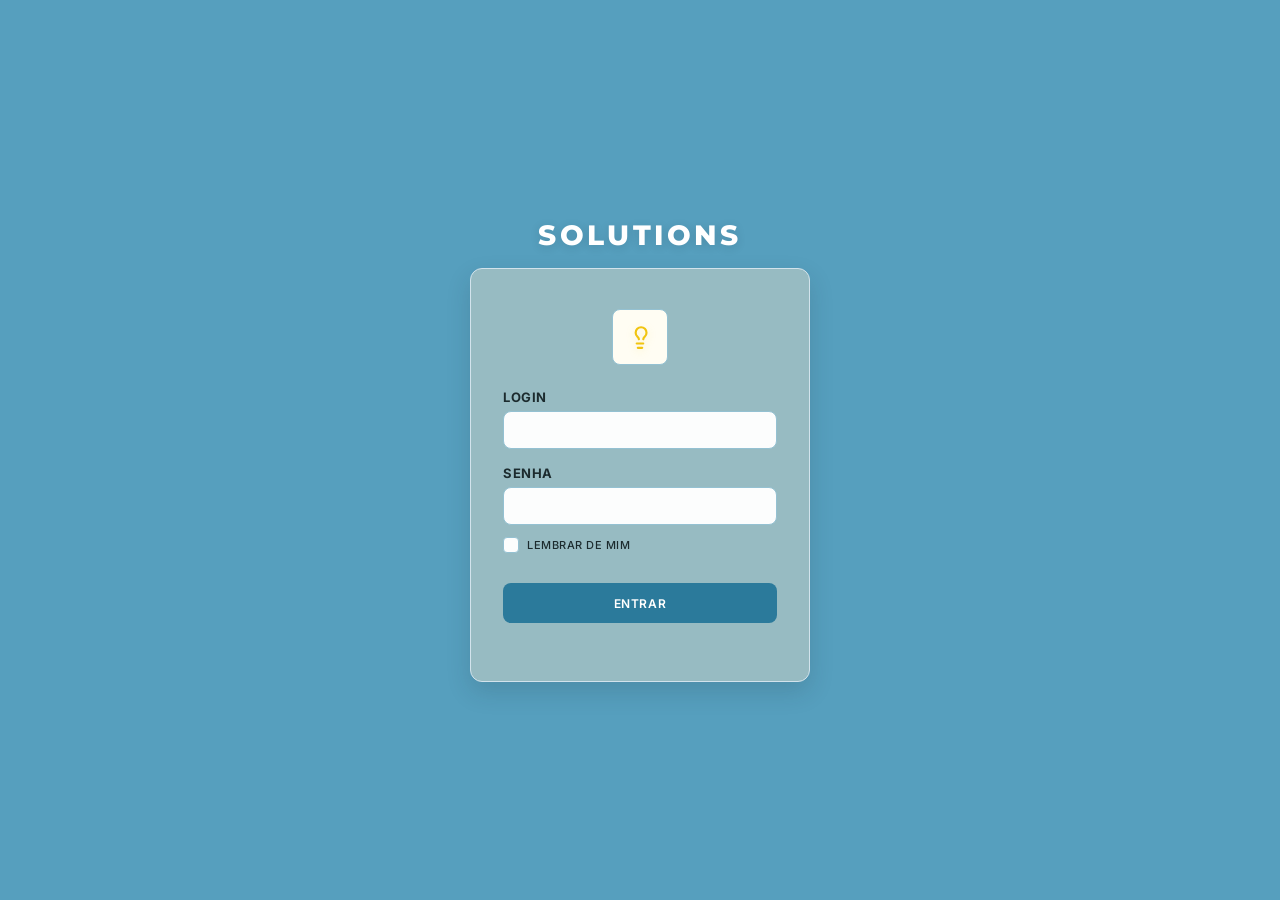
==== index.html @ 59786dab "Add files via upload Páginas iniciais" ====
<!DOCTYPE html>
<html lang="pt-BR">
<head>
<meta charset="UTF-8">
<meta name="viewport" content="width=device-width, initial-scale=1.0">
<title>Tela de login</title>
<link rel="preconnect" href="https://fonts.googleapis.com">
<link rel="preconnect" href="https://fonts.gstatic.com" crossorigin>
<link href="https://fonts.googleapis.com/css2?family=Inter:wght@400;500;600;700&family=Montserrat:wght@600;800&display=swap" rel="stylesheet">
<style>
  :root {
    --page-bg: #569fbe;          
    --card-bg: #97bbc2;          
    --border: #D2E3EC;           
    --border-strong: #94C1D2;    
    --accent: #2B7A9B;           
    --logo-yellow: #F1C40F;      
    --text-primary: #1C2B2E;     
    --text-muted: #7A8B94;
    --text-secondary: #43525A;
    --radius: 8px;
  }

  * { box-sizing: border-box; }

  body {
    margin: 0;
    background: var(--page-bg);
    font-family: 'Inter', system-ui, -apple-system, sans-serif;
    display: flex;
    flex-direction: column;      /* Permite alinhar a logo gigante acima do card */
    align-items: center;
    justify-content: center;
    min-height: 100vh;
    padding: 40px 20px;
    user-select: none; 
  }

  /* --- A NOVA LOGO DA CLÍNICA REESTILIZADA --- */
  .annotation {
    font-family: 'Montserrat', sans-serif;
    font-size: 28px;             /* Deixou de ser textinho e virou Título de impacto */
    font-weight: 800;            /* Peso ultra-bold para dar autoridade */
    color: #FFFFFF;              /* Branco puro para brilhar no fundo azul */
    letter-spacing: 0.12em;      /* Letras bem espaçadas (visual sênior e premium) */
    text-transform: uppercase;
    margin: 0 0 16px 0;          /* Espaço perfeito entre ela e o card */
    text-shadow: 0 2px 10px rgba(28, 43, 46, 0.15); /* Sombra cirúrgica para dar profundidade */
    text-align: center;
  }

  .card {
    background: var(--card-bg);
    border: 1px solid var(--border);
    border-radius: 12px;
    padding: 2.5rem 2rem;
    max-width: 340px;
    width: 100%;
    box-shadow: 0 10px 25px rgba(28, 43, 46, 0.15); /* Sombra mais realista no card */
  }

  .logo-box {
    width: 56px;
    height: 56px;
    border: 1.5px solid var(--border-strong);
    border-radius: var(--radius);
    display: flex;
    align-items: center;
    justify-content: center;
    margin: 0 auto 24px;         
    color: var(--logo-yellow);       
    background: #FFFDF3;             
  }

  .logo-box svg { 
    width: 26px; 
    height: 26px; 
    filter: drop-shadow(0 2px 4px rgba(241, 196, 15, 0.2)); 
  }

  label {
    font-size: 13px;             
    font-weight: 700;            
    color: var(--text-primary);  
    display: block;
    margin-bottom: 6px;
    text-transform: uppercase;
    letter-spacing: 0.04em;
  }

  .field {
    width: 100%;
    height: 38px;
    border: 1px solid var(--border-strong);
    border-radius: var(--radius);
    margin-bottom: 16px;
    background: #FCFDFD;
    padding: 0 12px;             
    font-family: inherit;
    font-size: 14px;
    color: var(--text-primary);
    outline: none;               
    transition: border-color 0.15s ease, box-shadow 0.15s ease;
  }

  .field.senha { margin-bottom: 12px; }

  .field:focus {
    border-color: var(--accent);
    background: #FFFFFF;         
    box-shadow: 0 0 0 3px rgba(43, 122, 155, 0.15); 
  }

  .row-options {
    display: flex;
    justify-content: space-between;
    align-items: center;
    margin-bottom: 24px;
  }

  .remember {
    display: flex;
    align-items: center;
    gap: 8px;
    cursor: pointer;            
  }

  .remember input {
    position: absolute;
    opacity: 0;
    cursor: pointer;
    height: 0;
    width: 0;
  }

  .checkbox-box {
    width: 16px;
    height: 16px;
    border: 1px solid var(--border-strong);
    border-radius: 4px;
    background: #FCFDFD;
    display: flex;
    align-items: center;
    justify-content: center;
    transition: background 0.15s ease, border-color 0.15s ease;
  }

  .remember input:checked ~ .checkbox-box {
    background: var(--accent);
    border-color: var(--accent);
  }

  .checkbox-box::after {
    content: "";
    display: none;
    width: 4px;
    height: 8px;
    border: solid white;
    border-width: 0 2px 2px 0;
    transform: rotate(45deg);
    margin-bottom: 2px;
  }

  .remember input:checked ~ .checkbox-box::after {
    display: block;
  }

  .muted-text {
    font-size: 11px;
    font-weight: 500;
    color: var(--text-primary); 
  }

  .btn-box {
    height: 40px;
    background: var(--accent);
    border-radius: var(--radius);
    display: flex;
    align-items: center;
    justify-content: center;
    margin-bottom: 18px;
    cursor: pointer;
    transition: background 0.15s ease, transform 0.1s ease; 
  }

  .btn-box:hover {
    background: #1F5C77;
  }

  .btn-box:active {
    transform: scale(0.96); 
    background: #17475C;    
  }

  .btn-label {
    font-size: 12px;
    color: #FFFFFF;              
    font-weight: 600;
    text-transform: uppercase;
    letter-spacing: 0.05em;
  }
</style>
</head>
<body>

<h1 class="annotation">SOLUTIONS</h1>

<div class="card">
  <div class="logo-box">
    <svg viewBox="0 0 24 24" fill="none" stroke="currentColor" stroke-width="2" stroke-linecap="round" stroke-linejoin="round">
      <path d="M15 14c.2-1 .7-1.7 1.5-2.5 1-.9 1.5-2.2 1.5-3.5A5 5 0 0 0 8 8c0 1.3.5 2.6 1.5 3.5.8.8 1.3 1.5 1.5 2.5"></path>
      <line x1="9" y1="18" x2="15" y2="18"></line>
      <line x1="10" y1="22" x2="14" y2="22"></line>
    </svg>
  </div>

  <label for="loginInput">Login</label>
  <input type="text" id="loginInput" class="field">

  <label for="senhaInput">senha</label>
  <input type="password" id="senhaInput" class="field senha">

  <div class="row-options">
    <label class="remember">
      <input type="checkbox" id="rememberMe">
      <div class="checkbox-box"></div>
      <span class="muted-text">lembrar de mim</span>
    </label>
  </div>

  <div class="btn-box">
    <span class="btn-label">entrar</span>
  </div>
</div>
</body>
</html>
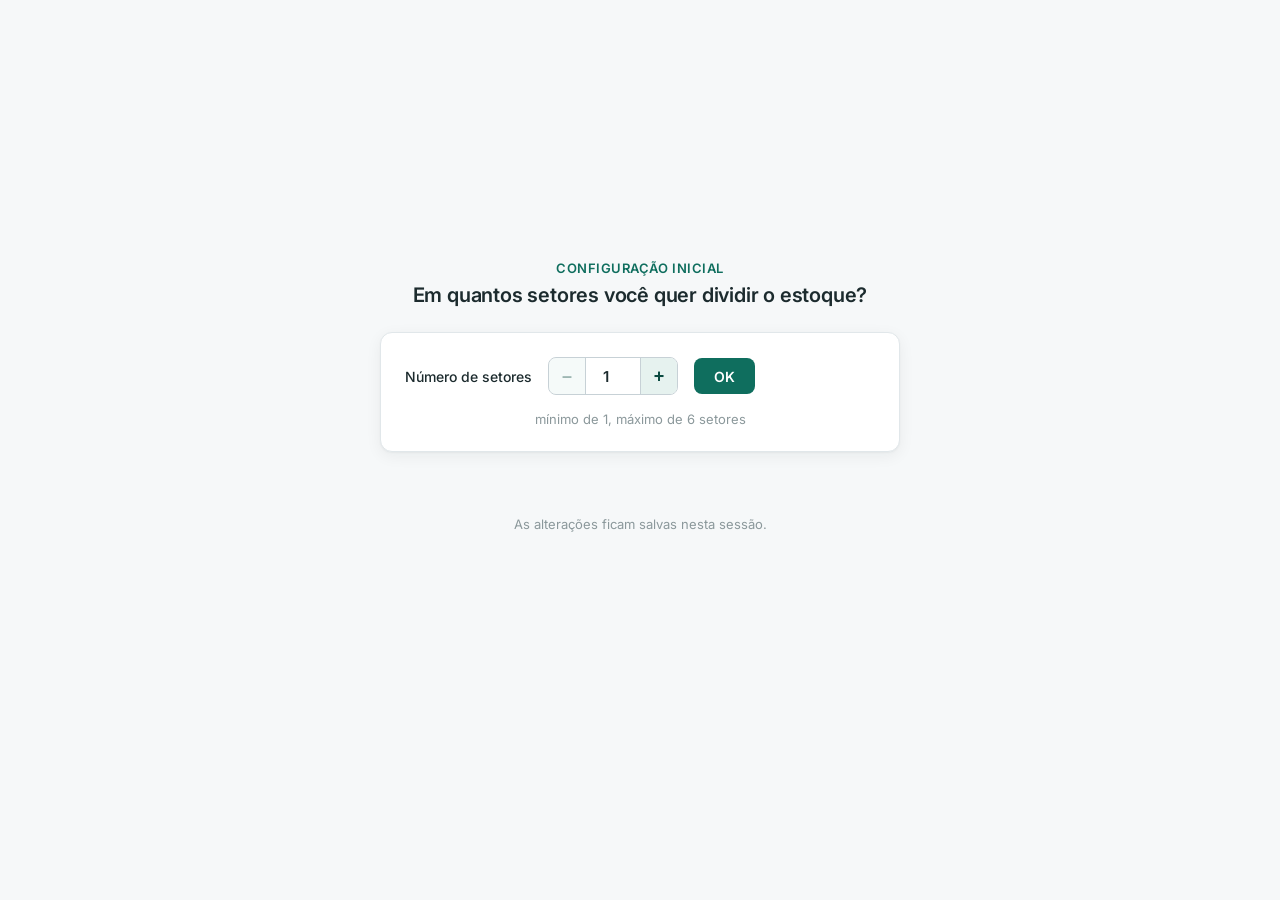
==== commit c2d15795: "Rename home.html to index.html" ====
--- a/index.html
+++ b/index.html
@@ -3,234 +3,255 @@
 <head>
 <meta charset="UTF-8">
 <meta name="viewport" content="width=device-width, initial-scale=1.0">
-<title>Tela de login</title>
+<title>Gerenciador de Estoque — Setor</title>
 <link rel="preconnect" href="https://fonts.googleapis.com">
 <link rel="preconnect" href="https://fonts.gstatic.com" crossorigin>
-<link href="https://fonts.googleapis.com/css2?family=Inter:wght@400;500;600;700&family=Montserrat:wght@600;800&display=swap" rel="stylesheet">
-<style>
-  :root {
-    --page-bg: #569fbe;          
-    --card-bg: #97bbc2;          
-    --border: #D2E3EC;           
-    --border-strong: #94C1D2;    
-    --accent: #2B7A9B;           
-    --logo-yellow: #F1C40F;      
-    --text-primary: #1C2B2E;     
-    --text-muted: #7A8B94;
-    --text-secondary: #43525A;
-    --radius: 8px;
-  }
-
-  * { box-sizing: border-box; }
-
-  body {
-    margin: 0;
-    background: var(--page-bg);
-    font-family: 'Inter', system-ui, -apple-system, sans-serif;
-    display: flex;
-    flex-direction: column;      /* Permite alinhar a logo gigante acima do card */
-    align-items: center;
-    justify-content: center;
-    min-height: 100vh;
-    padding: 40px 20px;
-    user-select: none; 
-  }
-
-  /* --- A NOVA LOGO DA CLÍNICA REESTILIZADA --- */
-  .annotation {
-    font-family: 'Montserrat', sans-serif;
-    font-size: 28px;             /* Deixou de ser textinho e virou Título de impacto */
-    font-weight: 800;            /* Peso ultra-bold para dar autoridade */
-    color: #FFFFFF;              /* Branco puro para brilhar no fundo azul */
-    letter-spacing: 0.12em;      /* Letras bem espaçadas (visual sênior e premium) */
-    text-transform: uppercase;
-    margin: 0 0 16px 0;          /* Espaço perfeito entre ela e o card */
-    text-shadow: 0 2px 10px rgba(28, 43, 46, 0.15); /* Sombra cirúrgica para dar profundidade */
-    text-align: center;
-  }
-
-  .card {
-    background: var(--card-bg);
-    border: 1px solid var(--border);
-    border-radius: 12px;
-    padding: 2.5rem 2rem;
-    max-width: 340px;
-    width: 100%;
-    box-shadow: 0 10px 25px rgba(28, 43, 46, 0.15); /* Sombra mais realista no card */
-  }
-
-  .logo-box {
-    width: 56px;
-    height: 56px;
-    border: 1.5px solid var(--border-strong);
-    border-radius: var(--radius);
-    display: flex;
-    align-items: center;
-    justify-content: center;
-    margin: 0 auto 24px;         
-    color: var(--logo-yellow);       
-    background: #FFFDF3;             
-  }
-
-  .logo-box svg { 
-    width: 26px; 
-    height: 26px; 
-    filter: drop-shadow(0 2px 4px rgba(241, 196, 15, 0.2)); 
-  }
-
-  label {
-    font-size: 13px;             
-    font-weight: 700;            
-    color: var(--text-primary);  
-    display: block;
-    margin-bottom: 6px;
-    text-transform: uppercase;
-    letter-spacing: 0.04em;
-  }
-
-  .field {
-    width: 100%;
-    height: 38px;
-    border: 1px solid var(--border-strong);
-    border-radius: var(--radius);
-    margin-bottom: 16px;
-    background: #FCFDFD;
-    padding: 0 12px;             
-    font-family: inherit;
-    font-size: 14px;
-    color: var(--text-primary);
-    outline: none;               
-    transition: border-color 0.15s ease, box-shadow 0.15s ease;
-  }
-
-  .field.senha { margin-bottom: 12px; }
-
-  .field:focus {
-    border-color: var(--accent);
-    background: #FFFFFF;         
-    box-shadow: 0 0 0 3px rgba(43, 122, 155, 0.15); 
-  }
-
-  .row-options {
-    display: flex;
-    justify-content: space-between;
-    align-items: center;
-    margin-bottom: 24px;
-  }
-
-  .remember {
-    display: flex;
-    align-items: center;
-    gap: 8px;
-    cursor: pointer;            
-  }
-
-  .remember input {
-    position: absolute;
-    opacity: 0;
-    cursor: pointer;
-    height: 0;
-    width: 0;
-  }
-
-  .checkbox-box {
-    width: 16px;
-    height: 16px;
-    border: 1px solid var(--border-strong);
-    border-radius: 4px;
-    background: #FCFDFD;
-    display: flex;
-    align-items: center;
-    justify-content: center;
-    transition: background 0.15s ease, border-color 0.15s ease;
-  }
-
-  .remember input:checked ~ .checkbox-box {
-    background: var(--accent);
-    border-color: var(--accent);
-  }
-
-  .checkbox-box::after {
-    content: "";
-    display: none;
-    width: 4px;
-    height: 8px;
-    border: solid white;
-    border-width: 0 2px 2px 0;
-    transform: rotate(45deg);
-    margin-bottom: 2px;
-  }
-
-  .remember input:checked ~ .checkbox-box::after {
-    display: block;
-  }
-
-  .muted-text {
-    font-size: 11px;
-    font-weight: 500;
-    color: var(--text-primary); 
-  }
-
-  .btn-box {
-    height: 40px;
-    background: var(--accent);
-    border-radius: var(--radius);
-    display: flex;
-    align-items: center;
-    justify-content: center;
-    margin-bottom: 18px;
-    cursor: pointer;
-    transition: background 0.15s ease, transform 0.1s ease; 
-  }
-
-  .btn-box:hover {
-    background: #1F5C77;
-  }
-
-  .btn-box:active {
-    transform: scale(0.96); 
-    background: #17475C;    
-  }
-
-  .btn-label {
-    font-size: 12px;
-    color: #FFFFFF;              
-    font-weight: 600;
-    text-transform: uppercase;
-    letter-spacing: 0.05em;
-  }
-</style>
+<link href="https://fonts.googleapis.com/css2?family=Inter:wght@400;500;600&display=swap" rel="stylesheet">
+<link rel="stylesheet" href="style.css">
 </head>
 <body>
-
-<h1 class="annotation">SOLUTIONS</h1>
-
-<div class="card">
-  <div class="logo-box">
-    <svg viewBox="0 0 24 24" fill="none" stroke="currentColor" stroke-width="2" stroke-linecap="round" stroke-linejoin="round">
-      <path d="M15 14c.2-1 .7-1.7 1.5-2.5 1-.9 1.5-2.2 1.5-3.5A5 5 0 0 0 8 8c0 1.3.5 2.6 1.5 3.5.8.8 1.3 1.5 1.5 2.5"></path>
-      <line x1="9" y1="18" x2="15" y2="18"></line>
-      <line x1="10" y1="22" x2="14" y2="22"></line>
-    </svg>
+<div class="page">
+
+  <!-- Tela Inicial -->
+  <div id="homeView">
+    <div id="initialSetupBlock">
+      <p class="eyebrow">Configuração inicial</p>
+      <h3>Em quantos setores você quer dividir o estoque?</h3>
+      <div class="setup-card">
+        <label for="numSetores">Número de setores</label>
+        <div class="num-control">
+          <button type="button" id="decBtn" aria-label="Diminuir">–</button>
+          <input type="number" id="numSetores" min="1" max="6" value="1" inputmode="numeric">
+          <button type="button" id="incBtn" aria-label="Aumentar">+</button>
+        </div>
+        <button type="button" class="action-btn" id="confirmarBtn">OK</button>
+        <span class="hint">mínimo de 1, máximo de 6 setores</span>
+      </div>
+    </div>
+
+    <div id="postSetupBlock" hidden style="width: 100%;">
+      <div class="post-setup-header">
+        <h3>Setores do Estoque</h3>
+        <div class="header-actions">
+          <button type="button" class="action-btn secondary" id="fundirSetoresBtn">Fundir Setores</button>
+          <button type="button" class="action-btn" id="incluirSetorBtn">+ Incluir setor</button>
+        </div>
+      </div>
+    </div>
+
+    <div id="rows" class="rows" hidden></div>
+    <footer>As alterações ficam salvas nesta sessão.</footer>
   </div>
 
-  <label for="loginInput">Login</label>
-  <input type="text" id="loginInput" class="field">
-
-  <label for="senhaInput">senha</label>
-  <input type="password" id="senhaInput" class="field senha">
-
-  <div class="row-options">
-    <label class="remember">
-      <input type="checkbox" id="rememberMe">
-      <div class="checkbox-box"></div>
-      <span class="muted-text">lembrar de mim</span>
-    </label>
+  <!-- Tela do Setor -->
+  <div id="setorView" hidden>
+    <button type="button" class="back-btn" id="backBtn">
+      <svg viewBox="0 0 24 24" fill="none" stroke="currentColor" stroke-width="2" stroke-linecap="round" stroke-linejoin="round"><line x1="19" y1="12" x2="5" y2="12"></line><polyline points="12 19 5 12 12 5"></polyline></svg>
+      Voltar para setores
+    </button>
+    <p class="eyebrow">Setor selecionado</p>
+    <h3 id="setorTitle">Nome do setor</h3>
+
+    <!-- Barra Superior com os 4 Botões Lado a Lado -->
+    <div class="top-navbar" id="topNavbar"></div>
+
+    <div class="sector-layout">
+      <!-- Centro: Área de Conteúdo (Cadastro / Conferência / Alerta / etc.) -->
+      <div class="main-content-area">
+        <!-- Conteúdo 1: Cadastro de Produtos -->
+        <div class="container-cadastro" id="secaoCadastro">
+          <div class="cadastro-header">
+            <svg viewBox="0 0 24 24" fill="none" stroke-width="2" stroke-linecap="round" stroke-linejoin="round"><path d="M21 16V8a2 2 0 0 0-1-1.73l-7-4a2 2 0 0 0-2 0l-7 4A2 2 0 0 0 3 8v8a2 2 0 0 0 1 1.73l7 4a2 2 0 0 0 2 0l7-4A2 2 0 0 0 21 16Z"/><path d="m3.3 7 8.7 5 8.7-5"/><path d="M12 22V12"/></svg>
+            <h1>Cadastro de produto</h1>
+          </div>
+
+          <form id="productForm" class="form-cadastro">
+            <div class="row-fields two">
+              <div class="field">
+                <label for="codigo">Código</label>
+                <input id="codigo" type="text" placeholder="Ex: PRD-0001" required>
+              </div>
+              <div class="field">
+                <label for="marca">Marca</label>
+                <input id="marca" type="text" placeholder="Ex: Colgate" required>
+              </div>
+            </div>
+
+            <div class="field">
+              <label for="produto">Produto</label>
+              <input id="produto" type="text" placeholder="Ex: Escova de Dente" required>
+            </div>
+
+            <div class="row-fields three">
+              <div class="field">
+                <label for="lote">Lote</label>
+                <input id="lote" type="text" placeholder="Ex: L2026A" required>
+              </div>
+              <div class="field">
+                <label for="validade">Validade</label>
+                <input id="validade" type="date" required>
+              </div>
+              <div class="field">
+                <label for="unidade">Unidade</label>
+                <select id="unidade" required>
+                  <option value="">Selecione</option>
+                  <option value="UN">UN - Unidade</option>
+                  <option value="CX">CX - Caixa</option>
+                  <option value="KG">KG - Quilograma</option>
+                  <option value="G">G - Grama</option>
+                  <option value="L">L - Litro</option>
+                  <option value="ML">ML - Mililitro</option>
+                  <option value="PCT">PCT - Pacote</option>
+                  <option value="FD">FD - Fardo</option>
+                </select>
+              </div>
+            </div>
+
+            <div class="status-field" id="statusField">
+              <span class="status-label">Produto cadastrado?</span>
+              <div class="status-options">
+                <span class="status-pill idle yes" id="pillYes">
+                  <svg viewBox="0 0 24 24" fill="none" stroke="currentColor" stroke-width="2" stroke-linecap="round" stroke-linejoin="round"><path d="M20 6 9 17l-5-5"/></svg>
+                  Sim
+                </span>
+                <span class="status-pill idle no" id="pillNo">
+                  <svg viewBox="0 0 24 24" fill="none" stroke="currentColor" stroke-width="2" stroke-linecap="round" stroke-linejoin="round"><path d="M18 6 6 18"/><path d="M6 6l12 12"/></svg>
+                  Não
+                </span>
+              </div>
+              <span class="status-hint" id="statusHint">Digite o código para verificar automaticamente.</span>
+            </div>
+
+            <div class="extra-fields" id="fieldsYes">
+              <p class="extra-title">Produto já existente</p>
+              <div class="row-fields two">
+                <div class="field">
+                  <label for="entradaQtdSim">Entrada de Quantidade</label>
+                  <input id="entradaQtdSim" type="number" min="0" step="1" placeholder="Ex: 50">
+                </div>
+                <div class="field">
+                  <label for="dentalSim">Dental</label>
+                  <input id="dentalSim" type="text" placeholder="Ex: Categoria/observação">
+                </div>
+              </div>
+            </div>
+
+            <div class="extra-fields" id="fieldsNo">
+              <p class="extra-title">Novo produto</p>
+              <div class="row-fields two">
+                <div class="field">
+                  <label for="consumoMensal">Consumo Mensal Estimado</label>
+                  <input id="consumoMensal" type="number" min="0" step="1" placeholder="Ex: 30">
+                </div>
+                <div class="field">
+                  <label for="dentalNao">Dental</label>
+                  <input id="dentalNao" type="text" placeholder="Ex: Categoria/observação">
+                </div>
+              </div>
+              <div class="row-fields two">
+                <div class="field">
+                  <label for="preco">Preço</label>
+                  <input id="preco" type="number" min="0" step="0.01" placeholder="Ex: 19.90">
+                </div>
+                <div class="field">
+                  <label for="entradaQtdNao">Entrada de Quantidade</label>
+                  <input id="entradaQtdNao" type="number" min="0" step="1" placeholder="Ex: 100">
+                </div>
+              </div>
+            </div>
+
+            <div class="actions">
+              <button type="submit" class="btn-primary-cad">
+                <svg viewBox="0 0 24 24" fill="none" stroke-width="2" stroke-linecap="round" stroke-linejoin="round" width="16" height="16"><path d="M20 6 9 17l-5-5"/></svg>
+                Cadastrar
+              </button>
+              <button type="button" id="clearBtn" class="btn-secondary-cad">
+                <svg viewBox="0 0 24 24" fill="none" stroke-width="2" stroke-linecap="round" stroke-linejoin="round" width="16" height="16"><path d="M3 12a9 9 0 1 0 9-9 9.75 9.75 0 0 0-6.74 2.74L3 8"/><path d="M3 3v5h5"/></svg>
+                Limpar
+              </button>
+            </div>
+          </form>
+
+          <div id="feedback" class="feedback"></div>
+
+          <div id="listWrap" class="list-wrap">
+            <p class="label">Produtos cadastrados</p>
+            <div id="list" class="list"></div>
+          </div>
+        </div>
+
+        <!-- Conteúdo: Conferência de Estoque -->
+        <div class="container-cadastro" id="secaoConferencia" hidden>
+          <div class="cadastro-header">
+            <svg viewBox="0 0 24 24" fill="none" stroke-width="2" stroke-linecap="round" stroke-linejoin="round"><polyline points="9 11 12 14 22 4"></polyline><path d="M21 12v7a2 2 0 0 1-2 2H5a2 2 0 0 1-2-2V5a2 2 0 0 1 2-2h11"></path></svg>
+            <h1>Conferência de Estoque</h1>
+          </div>
+          <p style="font-size: 14px; color: var(--text-secondary); margin-top: 0;">Lista consolidada para conferência rápida dos itens deste setor.</p>
+          <div id="conferenciaList" class="list" style="margin-top: 16px;"></div>
+        </div>
+
+        <!-- Conteúdo: Alerta de Vencimento -->
+        <div class="container-cadastro" id="secaoAlerta" hidden>
+          <div class="cadastro-header">
+            <svg viewBox="0 0 24 24" fill="none" stroke-width="2" stroke-linecap="round" stroke-linejoin="round"><path d="M10.29 3.86L1.82 18a2 2 0 0 0 1.71 3h16.94a2 2 0 0 0 1.71-3L13.71 3.86a2 2 0 0 0-3.42 0z"></path><line x1="12" y1="9" x2="12" y2="13"></line><line x1="12" y1="17" x2="12.01" y2="17"></line></svg>
+            <h1>Alerta de Vencimento</h1>
+          </div>
+          <p style="font-size: 14px; color: var(--text-secondary); margin-top: 0;">Produtos próximos do vencimento ou vencidos ordenados por data.</p>
+          <div id="alertaList" class="list" style="margin-top: 16px;"></div>
+        </div>
+
+        <!-- Conteúdo: Movimentações -->
+        <div class="container-cadastro" id="secaoMovimentacoes" hidden>
+          <div class="cadastro-header">
+            <h1>Movimentações</h1>
+          </div>
+          <p style="font-size: 14px; color: var(--text-secondary); margin-top: 0;">Histórico de entradas e saídas do setor.</p>
+        </div>
+
+        <!-- Conteúdo: Estoque Geral -->
+        <div class="container-cadastro" id="secaoEstoque" hidden>
+          <div class="cadastro-header">
+            <h1>Estoque</h1>
+          </div>
+          <p style="font-size: 14px; color: var(--text-secondary); margin-top: 0;">Visão geral dos saldos em estoque.</p>
+        </div>
+
+        <!-- Conteúdo: Tabela de Preços -->
+        <div class="container-cadastro" id="secaoTabelaPrecos" hidden>
+          <div class="cadastro-header">
+            <h1>Tabela de Preços</h1>
+          </div>
+          <p style="font-size: 14px; color: var(--text-secondary); margin-top: 0;">Gestão e consulta de preços dos produtos.</p>
+        </div>
+
+        <!-- Conteúdo: Compras -->
+        <div class="container-cadastro" id="secaoCompras" hidden>
+          <div class="cadastro-header">
+            <h1>Compras</h1>
+          </div>
+          <p style="font-size: 14px; color: var(--text-secondary); margin-top: 0;">Painel de reposição e pedidos de compra.</p>
+        </div>
+      </div>
+
+      <!-- Lateral Direita: Conferência e Alerta de Vencimento -->
+      <div class="sidebar-right" id="divisoesGrid"></div>
+    </div>
   </div>
 
-  <div class="btn-box">
-    <span class="btn-label">entrar</span>
+</div>
+
+<!-- Modal de Exclusão -->
+<div id="deleteModal" class="modal-overlay" hidden>
+  <div class="modal-box" role="dialog" aria-modal="true">
+    <h4 id="modalTitle">Excluir setor?</h4>
+    <p id="modalDesc">Tem certeza de que deseja excluir este setor?</p>
+    <div class="modal-actions">
+      <button type="button" class="btn-cancel" id="cancelDeleteBtn">Cancelar</button>
+      <button type="button" class="btn-confirm-delete" id="confirmDeleteBtn">Sim, excluir</button>
+    </div>
   </div>
 </div>
+
+<script src="script.js"></script>
 </body>
-</html>+</html>
--- a/style.css
+++ b/style.css
@@ -0,0 +1,455 @@
+:root {
+  --bg: #F6F8F9;
+  --surface: #FFFFFF;
+  --border: #E1E7EA;
+  --border-strong: #C7D1D6;
+  --text-primary: #1C2B2E;
+  --text-secondary: #5B6B6F;
+  --text-muted: #8B989B;
+  --accent: #0F6E5E;
+  --accent-light: #E6F2EF;
+  --accent-dark: #0A4A40;
+  --danger: #D9383A;
+  --danger-light: #FDF2F2;
+  --radius: 10px;
+  --shadow: 0 1px 2px rgba(20, 35, 35, 0.04), 0 4px 16px rgba(20, 35, 35, 0.06);
+}
+
+* { box-sizing: border-box; }
+
+body {
+  margin: 0;
+  background: var(--bg);
+  color: var(--text-primary);
+  font-family: 'Inter', system-ui, -apple-system, sans-serif;
+  -webkit-font-smoothing: antialiased;
+}
+
+.page {
+  max-width: 1200px;
+  margin: 0 auto;
+  padding: 36px 24px 80px;
+}
+
+#homeView:not([hidden]) {
+  display: flex;
+  flex-direction: column;
+  align-items: center;
+  justify-content: center;
+  min-height: 80vh;
+  text-align: center;
+}
+
+#homeView:not([hidden]) #initialSetupBlock {
+  display: flex;
+  flex-direction: column;
+  align-items: center;
+  width: 100%;
+  max-width: 520px;
+}
+
+.eyebrow {
+  font-size: 13px;
+  font-weight: 600;
+  letter-spacing: 0.04em;
+  text-transform: uppercase;
+  color: var(--accent);
+  margin: 0 0 6px;
+}
+
+h3 {
+  font-size: 20px;
+  font-weight: 600;
+  line-height: 1.3;
+  margin: 0 0 24px;
+  letter-spacing: -0.01em;
+}
+
+.setup-card {
+  background: var(--surface);
+  border: 1px solid var(--border);
+  border-radius: 12px;
+  box-shadow: var(--shadow);
+  padding: 24px;
+  margin-bottom: 28px;
+  display: flex;
+  align-items: center;
+  gap: 16px;
+  flex-wrap: wrap;
+  width: 100%;
+}
+
+.setup-card label {
+  font-size: 14px;
+  font-weight: 500;
+  color: var(--text-primary);
+}
+
+.num-control {
+  display: flex;
+  align-items: center;
+  border: 1px solid var(--border-strong);
+  border-radius: 8px;
+  overflow: hidden;
+}
+
+.num-control button {
+  width: 36px;
+  height: 36px;
+  border: none;
+  background: var(--accent-light);
+  color: var(--accent-dark);
+  font-size: 18px;
+  font-weight: 600;
+  cursor: pointer;
+  transition: background 0.15s ease;
+}
+
+.num-control button:hover { background: #D7EBE6; }
+.num-control button:disabled { opacity: 0.4; cursor: not-allowed; }
+
+.num-control input {
+  width: 56px;
+  height: 36px;
+  border: none;
+  border-left: 1px solid var(--border-strong);
+  border-right: 1px solid var(--border-strong);
+  text-align: center;
+  font-size: 15px;
+  font-weight: 600;
+  font-family: inherit;
+  color: var(--text-primary);
+}
+
+.hint {
+  font-size: 13px;
+  color: var(--text-muted);
+  width: 100%;
+  text-align: center;
+}
+
+.action-btn {
+  height: 36px;
+  padding: 0 20px;
+  border: none;
+  border-radius: 8px;
+  background: var(--accent);
+  color: #fff;
+  font-size: 14px;
+  font-weight: 600;
+  font-family: inherit;
+  cursor: pointer;
+  transition: background 0.15s ease;
+}
+
+.action-btn:hover { background: var(--accent-dark); }
+
+.action-btn.secondary {
+  background: var(--surface);
+  color: var(--text-primary);
+  border: 1px solid var(--border-strong);
+}
+
+.action-btn.secondary:hover {
+  background: var(--bg);
+  border-color: var(--accent);
+  color: var(--accent-dark);
+}
+
+.post-setup-header {
+  display: flex;
+  justify-content: space-between;
+  align-items: center;
+  margin-bottom: 24px;
+  flex-wrap: wrap;
+  gap: 12px;
+  width: 100%;
+}
+
+.rows {
+  display: flex;
+  flex-direction: column;
+  gap: 12px;
+  width: 100%;
+}
+
+.row-sector {
+  background: var(--surface);
+  border: 1px solid var(--border);
+  border-radius: 12px;
+  box-shadow: var(--shadow);
+  padding: 18px 20px;
+  display: grid;
+  grid-template-columns: minmax(130px, auto) 1fr 1.1fr auto;
+  gap: 14px;
+  align-items: end;
+  text-align: left;
+}
+
+.field label {
+  display: block;
+  font-size: 12px;
+  font-weight: 500;
+  color: var(--text-secondary);
+  margin-bottom: 6px;
+  text-transform: uppercase;
+  letter-spacing: 0.03em;
+}
+
+.name-edit-group { display: flex; gap: 8px; }
+
+.field input[type="text"],
+.field input[type="number"],
+.field select {
+  width: 100%;
+  height: 38px;
+  border: 1px solid var(--border-strong);
+  border-radius: 8px;
+  padding: 0 12px;
+  font-size: 14px;
+  font-family: inherit;
+  color: var(--text-primary);
+  background: var(--surface);
+}
+
+.field input:focus, .field select:focus {
+  outline: none;
+  border-color: var(--accent);
+  box-shadow: 0 0 0 3px var(--accent-light);
+}
+
+.confirm-name-btn {
+  height: 38px; padding: 0 14px; border: none;
+  border-radius: 8px; background: var(--accent);
+  color: #fff; font-size: 13px; font-weight: 600; cursor: pointer;
+}
+
+.periodicidade-group { display: flex; gap: 8px; }
+.periodicidade-group select { flex: 1.3; }
+.periodicidade-group .num-wrapper { flex: 1; display: flex; align-items: center; }
+.periodicidade-group input[type="number"] { text-align: center; }
+
+.go-btn {
+  height: 38px; padding: 0 16px;
+  border: 1px solid var(--accent); border-radius: 8px;
+  background: var(--accent); color: #fff; font-size: 14px; font-weight: 500;
+  cursor: pointer; display: inline-flex; align-items: center; justify-content: space-between; gap: 6px;
+}
+.go-btn:hover { background: var(--accent-dark); }
+.go-btn svg { width: 14px; height: 14px; flex: none; }
+
+.row-actions { display: flex; gap: 6px; }
+.icon-btn {
+  height: 38px; width: 38px; border-radius: 8px; cursor: pointer;
+  display: inline-flex; align-items: center; justify-content: center;
+}
+.edit-btn { border: 1px solid var(--border-strong); background: var(--surface); color: var(--text-secondary); }
+.delete-btn { border: 1px solid #F2C2C2; background: var(--danger-light); color: var(--danger); }
+.icon-btn svg { width: 16px; height: 16px; }
+
+/* Barra Superior com os 4 botões solicitados */
+.top-navbar {
+  display: grid;
+  grid-template-columns: repeat(4, 1fr);
+  gap: 12px;
+  margin-bottom: 20px;
+  width: 100%;
+}
+
+.top-nav-btn {
+  background: var(--surface);
+  border: 1px solid var(--border);
+  border-radius: 10px;
+  padding: 12px 16px;
+  box-shadow: var(--shadow);
+  text-align: left;
+  font-family: inherit;
+  cursor: pointer;
+  display: flex;
+  align-items: center;
+  gap: 10px;
+  transition: all 0.15s ease;
+}
+
+.top-nav-btn:hover, .top-nav-btn.active {
+  border-color: var(--accent);
+  background: var(--accent-light);
+}
+
+.top-nav-icon {
+  width: 30px; height: 30px; border-radius: 6px;
+  background: var(--accent-light); color: var(--accent-dark);
+  display: flex; align-items: center; justify-content: center; flex-shrink: 0;
+}
+.top-nav-btn:hover .top-nav-icon, .top-nav-btn.active .top-nav-icon { background: var(--surface); }
+.top-nav-icon svg { width: 16px; height: 16px; }
+
+.top-nav-title { font-size: 13px; font-weight: 600; color: var(--text-primary); margin: 0; }
+
+/* Layout da Tela do Setor: Cadastro ao Centro, Botões Extras na Lateral Direita */
+.sector-layout {
+  display: grid;
+  grid-template-columns: 1fr 300px;
+  gap: 24px;
+  align-items: start;
+  width: 100%;
+}
+
+.sidebar-right {
+  display: flex;
+  flex-direction: column;
+  gap: 16px;
+}
+
+.divisao-card {
+  background: var(--surface);
+  border: 1px solid var(--border);
+  border-radius: 12px;
+  box-shadow: var(--shadow);
+  padding: 16px;
+  text-align: left;
+  font-family: inherit;
+  cursor: pointer;
+  display: flex;
+  align-items: center;
+  gap: 14px;
+  transition: all 0.15s ease;
+  width: 100%;
+}
+
+.divisao-card:hover, .divisao-card.active {
+  border-color: var(--accent);
+  background: var(--accent-light);
+}
+
+.divisao-icon {
+  width: 36px; height: 36px; border-radius: 8px;
+  background: var(--accent-light); color: var(--accent-dark);
+  display: flex; align-items: center; justify-content: center; flex-shrink: 0;
+}
+.divisao-card:hover .divisao-icon, .divisao-card.active .divisao-icon { background: var(--surface); }
+.divisao-icon svg { width: 18px; height: 18px; }
+
+.divisao-info { display: flex; flex-direction: column; gap: 2px; }
+.divisao-title { font-size: 14px; font-weight: 600; color: var(--text-primary); margin: 0; }
+.divisao-sub { font-size: 12px; color: var(--text-secondary); margin: 0; }
+
+/* Container de Cadastro e Telas */
+.container-cadastro {
+  background: #ffffff;
+  border-radius: 12px;
+  border: 1px solid #e3e1d8;
+  padding: 28px 32px;
+  box-shadow: var(--shadow);
+  width: 100%;
+}
+
+.cadastro-header {
+  display: flex; align-items: center; gap: 10px; margin-bottom: 20px;
+}
+.cadastro-header svg { width: 22px; height: 22px; stroke: #185fa5; }
+.cadastro-header h1 { font-size: 18px; font-weight: 600; margin: 0; color: #1f1f1d; }
+
+.form-cadastro { display: flex; flex-direction: column; gap: 16px; }
+.form-cadastro .row-fields { display: grid; gap: 16px; }
+.form-cadastro .row-fields.two { grid-template-columns: 1fr 1fr; }
+.form-cadastro .row-fields.three { grid-template-columns: 1fr 1fr 1fr; }
+
+.form-cadastro .field label {
+  display: block; font-size: 13px; color: #5f5e58; margin-bottom: 6px;
+  text-transform: none; letter-spacing: normal;
+}
+
+.form-cadastro .field input,
+.form-cadastro .field select {
+  width: 100%; height: 38px; padding: 0 12px;
+  border: 1px solid #d6d4ca; border-radius: 8px; font-size: 14px; background: #fff; color: #1f1f1d;
+}
+.form-cadastro .field input:focus, .form-cadastro .field select:focus {
+  outline: none; border-color: #378ADD; box-shadow: 0 0 0 3px rgba(55, 138, 221, 0.15);
+}
+
+.actions { display: flex; gap: 10px; margin-top: 4px; }
+.btn-primary-cad { flex: 1; height: 40px; background: #185fa5; color: #fff; border-radius: 8px; border: none; font-weight: 500; cursor: pointer; }
+.btn-primary-cad:hover { background: #0c447c; }
+.btn-secondary-cad { height: 40px; padding: 0 18px; background: #fff; color: #1f1f1d; border: 1px solid #d6d4ca; border-radius: 8px; cursor: pointer; }
+.btn-secondary-cad:hover { background: #f7f6f2; }
+
+.feedback { display: none; margin-top: 14px; padding: 10px 14px; border-radius: 8px; background: #eaf3de; color: #27500a; font-size: 13px; }
+.list-wrap { margin-top: 24px; display: none; }
+.list-wrap p.label { font-size: 13px; color: #5f5e58; margin: 0 0 10px; }
+.list { display: flex; flex-direction: column; gap: 8px; }
+
+.item {
+  border: 1px solid #e3e1d8; border-radius: 8px; padding: 10px 14px;
+  display: flex; justify-content: space-between; align-items: center; gap: 12px;
+}
+.item .info p.name { font-weight: 500; font-size: 14px; margin: 0; }
+.item .info p.name span { color: #888780; font-weight: 400; }
+.item .info p.meta { font-size: 12px; color: #5f5e58; margin: 3px 0 0; }
+
+.del-btn {
+  width: 32px; height: 32px; padding: 0; flex-shrink: 0; background: #fff;
+  border: 1px solid #d6d4ca; border-radius: 8px; cursor: pointer;
+  display: inline-flex; align-items: center; justify-content: center;
+}
+.del-btn:hover { background: #faecea; border-color: #f0997b; }
+.del-btn svg { width: 15px; height: 15px; stroke: #993c1d; }
+
+.status-field {
+  border: 1px solid #e3e1d8; border-radius: 8px; padding: 12px 14px;
+  display: flex; align-items: center; justify-content: space-between; gap: 12px; flex-wrap: wrap;
+}
+.status-field .status-label { font-size: 13px; color: #5f5e58; }
+.status-options { display: flex; gap: 8px; }
+.status-pill {
+  height: 32px; padding: 0 16px; border-radius: 16px; border: 1px solid #d6d4ca;
+  background: #fff; color: #5f5e58; font-size: 13px; font-weight: 500; display: inline-flex; align-items: center; gap: 6px;
+}
+.status-pill svg { width: 14px; height: 14px; }
+.status-pill.active.yes { background: #faecea; border-color: #f0997b; color: #993c1d; }
+.status-pill.active.no { background: #eaf3de; border-color: #97c459; color: #27500a; }
+.status-pill.idle { opacity: 0.5; }
+.status-hint { font-size: 12px; color: #888780; width: 100%; }
+
+.extra-fields {
+  display: none; flex-direction: column; gap: 16px;
+  border: 1px dashed #d6d4ca; border-radius: 8px; padding: 14px; background: #fafaf7;
+}
+.extra-fields.visible { display: flex; }
+.extra-fields .extra-title { font-size: 12px; font-weight: 600; text-transform: uppercase; letter-spacing: 0.03em; color: #888780; margin: 0; }
+
+.modal-overlay {
+  position: fixed; top: 0; left: 0; width: 100vw; height: 100vh;
+  background: rgba(28, 43, 46, 0.4); backdrop-filter: blur(2px);
+  display: flex; align-items: center; justify-content: center; z-index: 1000; padding: 16px;
+}
+.modal-box {
+  background: var(--surface); border: 1px solid var(--border); border-radius: 12px;
+  box-shadow: var(--shadow); width: 100%; max-width: 400px; padding: 24px; text-align: left;
+}
+.modal-box h4 { margin: 0 0 8px; font-size: 18px; color: var(--text-primary); }
+.modal-box p { margin: 0 0 20px; font-size: 14px; color: var(--text-secondary); }
+.modal-actions { display: flex; justify-content: flex-end; gap: 10px; }
+.btn-cancel { height: 38px; padding: 0 16px; border: 1px solid var(--border-strong); border-radius: 8px; background: var(--surface); cursor: pointer; }
+.btn-confirm-delete { height: 38px; padding: 0 16px; border: none; border-radius: 8px; background: var(--danger); color: #fff; font-weight: 600; cursor: pointer; }
+
+footer { margin-top: 36px; font-size: 13px; color: var(--text-muted); text-align: center; width: 100%; }
+
+.back-btn {
+  display: inline-flex; align-items: center; gap: 6px; background: none; border: none;
+  color: var(--text-secondary); font-family: inherit; font-size: 14px; font-weight: 500; cursor: pointer; padding: 0; margin-bottom: 20px;
+}
+.back-btn:hover { color: var(--accent-dark); }
+.back-btn svg { width: 16px; height: 16px; }
+
+[hidden] { display: none !important; }
+
+@media (max-width: 900px) {
+  .sector-layout { grid-template-columns: 1fr; }
+  .top-navbar { grid-template-columns: repeat(2, 1fr); }
+}
+@media (max-width: 600px) {
+  .row-sector { grid-template-columns: 1fr; gap: 12px; }
+  .setup-card { flex-direction: column; align-items: stretch; }
+  .form-cadastro .row-fields.two, .
